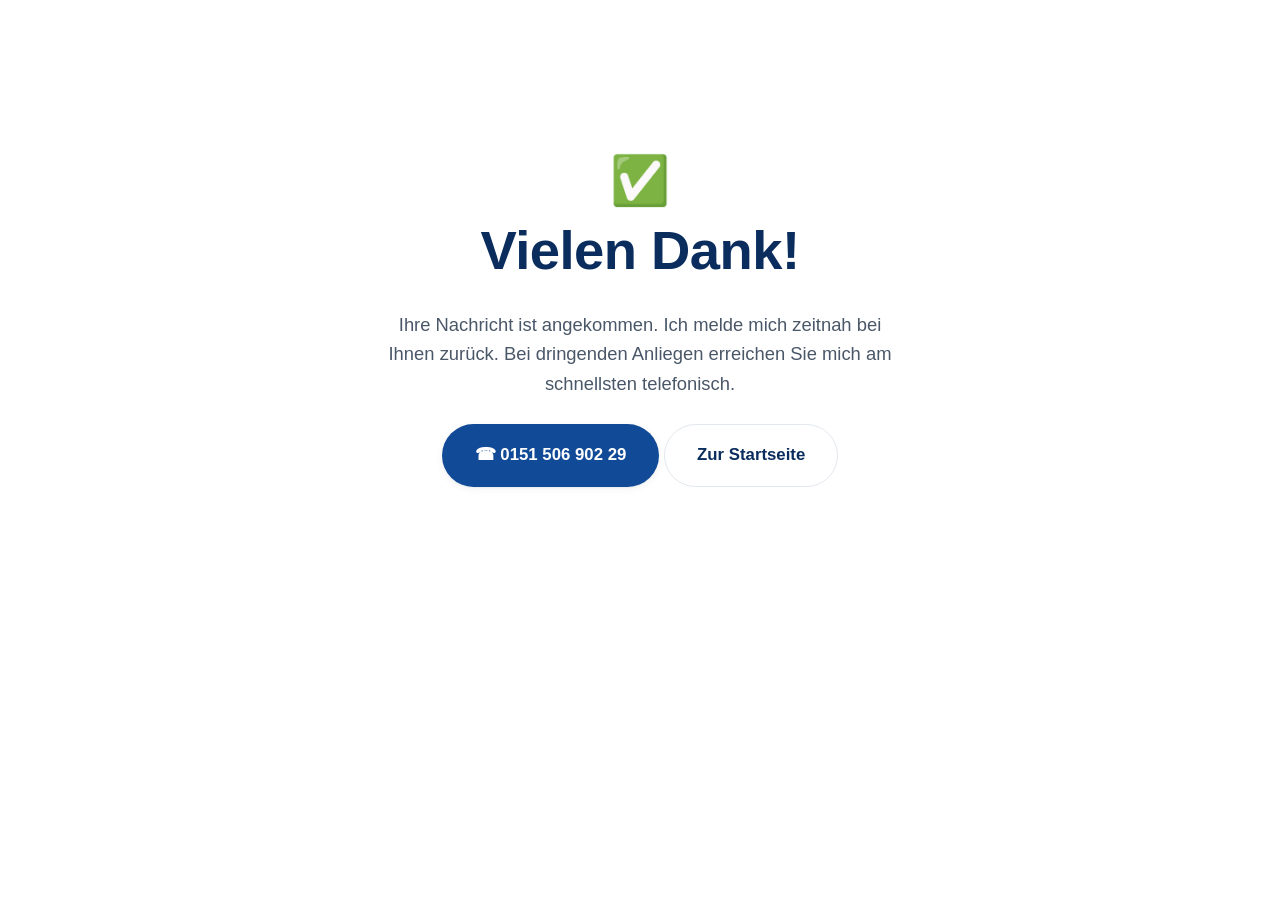
==== danke.html @ 42484879 "Neue Website Burger Sicherheitstechnik (statisch, Strato-ready) - Startseite, Ueber uns, Leistungen," ====
<!doctype html>
<html lang="de">
<head>
  <meta charset="utf-8">
  <meta name="viewport" content="width=device-width, initial-scale=1">
  <title>Danke – Burger Sicherheitstechnik</title>
  <meta name="robots" content="noindex">
  <link rel="stylesheet" href="css/style.css">
  <link rel="icon" href="img/favicon.svg" type="image/svg+xml">
</head>
<body>
<section class="section center" style="min-height:70vh;display:grid;place-items:center;">
  <div class="wrap" style="max-width:560px;">
    <div style="font-size:3rem;">✅</div>
    <h1>Vielen Dank!</h1>
    <p class="lead" style="margin:0 auto 26px;">Ihre Nachricht ist angekommen. Ich melde mich zeitnah bei Ihnen zurück. Bei dringenden Anliegen erreichen Sie mich am schnellsten telefonisch.</p>
    <a href="tel:+4915150690229" class="btn btn--primary btn--lg">☎ 0151 506 902 29</a>
    <a href="index.html" class="btn btn--ghost btn--lg">Zur Startseite</a>
  </div>
</section>
</body>
</html>
---- css/style.css ----
/* =========================================================
   Burger Sicherheitstechnik – Design System
   Farbwelt: Blau (Logo), warmes Neutral, viel Ruhe
   Reine System-Schriften (kein Google Fonts -> DSGVO-sicher)
   ========================================================= */

:root {
  /* Marke */
  --blue-900: #0a2d5e;
  --blue-800: #0d3a78;
  --blue-700: #114a97;   /* Primär, nah am Logo-Blau */
  --blue-600: #1a5bb8;
  --blue-100: #e7effa;
  --blue-050: #f4f8fd;

  --ink: #16202e;        /* Fließtext */
  --ink-soft: #4a5768;   /* Sekundärtext */
  --line: #e3e8ef;       /* Trennlinien */
  --bg: #ffffff;
  --bg-soft: #f6f8fb;

  --white: #ffffff;
  --amber: #f5a623;      /* Akzent für CTA-Aufmerksamkeit (sparsam) */

  --radius: 14px;
  --radius-sm: 10px;
  --shadow-sm: 0 1px 2px rgba(16, 32, 54, .06), 0 2px 8px rgba(16, 32, 54, .05);
  --shadow-md: 0 8px 30px rgba(16, 32, 54, .10);

  --wrap: 1160px;
  --font: -apple-system, BlinkMacSystemFont, "Segoe UI", Roboto, "Helvetica Neue", Arial, sans-serif;

  --ease: cubic-bezier(.22, .61, .36, 1);
}

/* ---------- Reset / Basis ---------- */
* { box-sizing: border-box; }
html { scroll-behavior: smooth; -webkit-text-size-adjust: 100%; }
body {
  margin: 0;
  font-family: var(--font);
  color: var(--ink);
  background: var(--bg);
  line-height: 1.6;
  font-size: 17px;
  -webkit-font-smoothing: antialiased;
}
img { max-width: 100%; display: block; }
a { color: var(--blue-700); text-decoration: none; }
h1, h2, h3 { line-height: 1.15; color: var(--blue-900); font-weight: 700; letter-spacing: -.01em; }
h1 { font-size: clamp(2.1rem, 5vw, 3.4rem); margin: 0 0 .5em; }
h2 { font-size: clamp(1.6rem, 3.4vw, 2.4rem); margin: 0 0 .6em; }
h3 { font-size: 1.2rem; margin: 0 0 .4em; }
p { margin: 0 0 1em; }

.wrap { width: 100%; max-width: var(--wrap); margin: 0 auto; padding: 0 24px; }
.section { padding: clamp(56px, 8vw, 104px) 0; }
.section--soft { background: var(--bg-soft); }
.section--blue { background: linear-gradient(160deg, var(--blue-800), var(--blue-900)); color: #dfe8f5; }
.section--blue h2 { color: #fff; }

.eyebrow {
  display: inline-block;
  font-size: .78rem; font-weight: 700; letter-spacing: .14em;
  text-transform: uppercase; color: var(--blue-600);
  margin-bottom: 14px;
}
.section--blue .eyebrow { color: #7fb0ee; }
.lead { font-size: 1.15rem; color: var(--ink-soft); max-width: 60ch; }
.center { text-align: center; }
.center .lead { margin-left: auto; margin-right: auto; }

/* ---------- Buttons ---------- */
.btn {
  display: inline-flex; align-items: center; gap: .55em;
  font-weight: 600; font-size: 1rem;
  padding: 14px 26px; border-radius: 999px;
  border: 1px solid transparent; cursor: pointer;
  transition: transform .15s var(--ease), background .2s, box-shadow .2s;
  white-space: nowrap;
}
.btn:hover { transform: translateY(-2px); }
.btn--primary { background: var(--blue-700); color: #fff; box-shadow: var(--shadow-sm); }
.btn--primary:hover { background: var(--blue-800); box-shadow: var(--shadow-md); }
.btn--ghost { background: transparent; color: var(--blue-900); border-color: var(--line); }
.btn--ghost:hover { border-color: var(--blue-600); color: var(--blue-700); }
.btn--white { background: #fff; color: var(--blue-800); }
.btn--white:hover { background: #eef4fc; }
.btn--lg { padding: 17px 32px; font-size: 1.05rem; }

/* ---------- Header ---------- */
.header {
  position: sticky; top: 0; z-index: 50;
  background: rgba(255,255,255,.9);
  backdrop-filter: saturate(180%) blur(10px);
  border-bottom: 1px solid var(--line);
}
.header__inner {
  display: flex; align-items: center; gap: 24px;
  height: 74px;
}
.brand { display: flex; align-items: center; gap: 12px; font-weight: 800; color: var(--blue-900); font-size: 1.05rem; letter-spacing: -.01em; }
.brand__mark {
  width: 38px; height: 38px; border-radius: 9px;
  background: var(--blue-700); color: #fff;
  display: grid; place-items: center; font-size: 1.1rem;
  flex: none;
}
.brand small { display: block; font-weight: 600; font-size: .66rem; letter-spacing: .12em; color: var(--blue-600); text-transform: uppercase; }

.nav { display: flex; align-items: center; gap: 4px; margin-left: auto; }
.nav a {
  color: var(--ink); font-weight: 500; font-size: .98rem;
  padding: 9px 14px; border-radius: 8px;
  transition: background .15s, color .15s;
}
.nav a:hover { background: var(--blue-050); color: var(--blue-700); }

.header__cta { display: flex; align-items: center; gap: 14px; }
.phone {
  display: inline-flex; align-items: center; gap: 9px;
  font-weight: 700; color: var(--blue-900); white-space: nowrap;
}
.phone span { font-size: .72rem; font-weight: 600; color: var(--ink-soft); display: block; }
.phone__ico { width: 34px; height: 34px; border-radius: 50%; background: var(--blue-100); color: var(--blue-700); display: grid; place-items: center; flex: none; }

.burger { display: none; background: none; border: 0; padding: 8px; cursor: pointer; }
.burger span { display: block; width: 24px; height: 2px; background: var(--blue-900); margin: 5px 0; transition: .25s; }

/* ---------- Hero ---------- */
.hero { position: relative; overflow: hidden; background: var(--blue-900); color: #fff; }
.hero::before {
  content: ""; position: absolute; inset: 0;
  background:
    radial-gradient(900px 500px at 78% 20%, rgba(26,91,184,.55), transparent 60%),
    linear-gradient(160deg, #0d3a78 0%, #0a2d5e 60%, #081f42 100%);
}
.hero__inner { position: relative; display: grid; grid-template-columns: 1.05fr .95fr; gap: 48px; align-items: center; padding: clamp(56px, 8vw, 96px) 0; }
.hero h1 { color: #fff; }
.hero__lead { font-size: 1.2rem; color: #cfdcf0; max-width: 46ch; margin-bottom: 30px; }
.hero__actions { display: flex; gap: 14px; flex-wrap: wrap; }
.hero__trust { margin-top: 30px; display: flex; gap: 26px; flex-wrap: wrap; color: #b7c8e2; font-size: .92rem; }
.hero__trust b { color: #fff; display: block; font-size: 1.3rem; }
.hero__visual {
  aspect-ratio: 4/3; border-radius: 18px; background: rgba(255,255,255,.06);
  border: 1px solid rgba(255,255,255,.14);
  display: grid; place-items: center; color: #9fb6d8; text-align: center; padding: 24px;
  box-shadow: var(--shadow-md);
}

/* ---------- Leistungen Grid ---------- */
.grid { display: grid; gap: 20px; }
.grid--3 { grid-template-columns: repeat(3, 1fr); }
.grid--4 { grid-template-columns: repeat(4, 1fr); }

.card {
  background: #fff; border: 1px solid var(--line); border-radius: var(--radius);
  padding: 26px; transition: transform .18s var(--ease), box-shadow .2s, border-color .2s;
}
.card:hover { transform: translateY(-4px); box-shadow: var(--shadow-md); border-color: var(--blue-100); }
.card__ico {
  width: 48px; height: 48px; border-radius: 12px; margin-bottom: 16px;
  background: var(--blue-100); color: var(--blue-700);
  display: grid; place-items: center; font-size: 1.4rem;
}
.card p { color: var(--ink-soft); margin: 0; font-size: .97rem; }

/* ---------- Ablauf (Schritte) ---------- */
.steps { display: grid; grid-template-columns: repeat(4, 1fr); gap: 22px; counter-reset: step; }
.step { position: relative; padding-top: 8px; }
.step__num {
  width: 40px; height: 40px; border-radius: 50%; background: rgba(255,255,255,.12);
  color: #fff; display: grid; place-items: center; font-weight: 700; margin-bottom: 14px;
  border: 1px solid rgba(255,255,255,.2);
}
.step h3 { color: #fff; }
.step p { color: #c3d3ea; font-size: .95rem; margin: 0; }

/* ---------- Split (Über uns) ---------- */
.split { display: grid; grid-template-columns: 1fr 1fr; gap: 48px; align-items: center; }
.split__media { aspect-ratio: 5/4; border-radius: 18px; background: var(--blue-050); border: 1px solid var(--line); display: grid; place-items: center; color: var(--ink-soft); text-align: center; padding: 20px; }
.ul-check { list-style: none; padding: 0; margin: 18px 0 0; }
.ul-check li { padding: 8px 0 8px 32px; position: relative; }
.ul-check li::before { content: "✓"; position: absolute; left: 0; top: 8px; width: 22px; height: 22px; border-radius: 50%; background: var(--blue-100); color: var(--blue-700); display: grid; place-items: center; font-size: .8rem; font-weight: 700; }

/* ---------- FAQ ---------- */
.faq { max-width: 760px; margin: 0 auto; }
.faq details { border: 1px solid var(--line); border-radius: var(--radius-sm); padding: 4px 20px; margin-bottom: 12px; background: #fff; }
.faq summary { cursor: pointer; font-weight: 600; padding: 16px 0; list-style: none; display: flex; justify-content: space-between; align-items: center; color: var(--blue-900); }
.faq summary::-webkit-details-marker { display: none; }
.faq summary::after { content: "+"; font-size: 1.4rem; color: var(--blue-600); font-weight: 400; }
.faq details[open] summary::after { content: "–"; }
.faq details p { color: var(--ink-soft); margin: 0 0 16px; }

/* ---------- CTA Band ---------- */
.cta-band { text-align: center; }
.cta-band .btn { margin: 6px; }

/* ---------- Footer ---------- */
.footer { background: var(--blue-900); color: #b9c8e0; padding: 64px 0 28px; font-size: .95rem; }
.footer a { color: #cdd9ee; }
.footer a:hover { color: #fff; }
.footer__grid { display: grid; grid-template-columns: 1.4fr 1fr 1fr; gap: 40px; }
.footer h4 { color: #fff; font-size: .95rem; text-transform: uppercase; letter-spacing: .1em; margin: 0 0 16px; }
.footer ul { list-style: none; padding: 0; margin: 0; }
.footer li { margin-bottom: 9px; }
.footer__brand { display: flex; align-items: center; gap: 12px; margin-bottom: 16px; color: #fff; font-weight: 800; }
.footer__bar { border-top: 1px solid rgba(255,255,255,.12); margin-top: 44px; padding-top: 22px; display: flex; justify-content: space-between; flex-wrap: wrap; gap: 12px; font-size: .88rem; color: #8ea3c4; }
.footer__bar a { color: #8ea3c4; }

/* ---------- Reveal (funktioniert IMMER, endet sichtbar) ---------- */
.reveal { opacity: 0; transform: translateY(18px); transition: opacity .6s var(--ease), transform .6s var(--ease); }
.reveal.is-in { opacity: 1; transform: none; }
@media (prefers-reduced-motion: reduce) { .reveal { opacity: 1; transform: none; transition: none; } }

/* ---------- Mobile ---------- */
@media (max-width: 900px) {
  .hero__inner, .split { grid-template-columns: 1fr; }
  .hero__visual { order: -1; }
  .grid--3, .grid--4, .steps { grid-template-columns: 1fr 1fr; }
  .footer__grid { grid-template-columns: 1fr 1fr; }
}
@media (max-width: 720px) {
  .nav, .header__cta .phone span { display: none; }
  .burger { display: block; }
  .nav {
    position: fixed; inset: 74px 0 auto 0; flex-direction: column; align-items: stretch;
    background: #fff; border-bottom: 1px solid var(--line); padding: 12px 16px;
    box-shadow: var(--shadow-md); gap: 2px; transform: translateY(-140%); transition: transform .3s var(--ease);
  }
  .nav.is-open { display: flex; transform: none; }
  .nav a { padding: 14px; font-size: 1.05rem; }
  .grid--3, .grid--4, .steps, .footer__grid { grid-template-columns: 1fr; }
  body { font-size: 16px; }
}
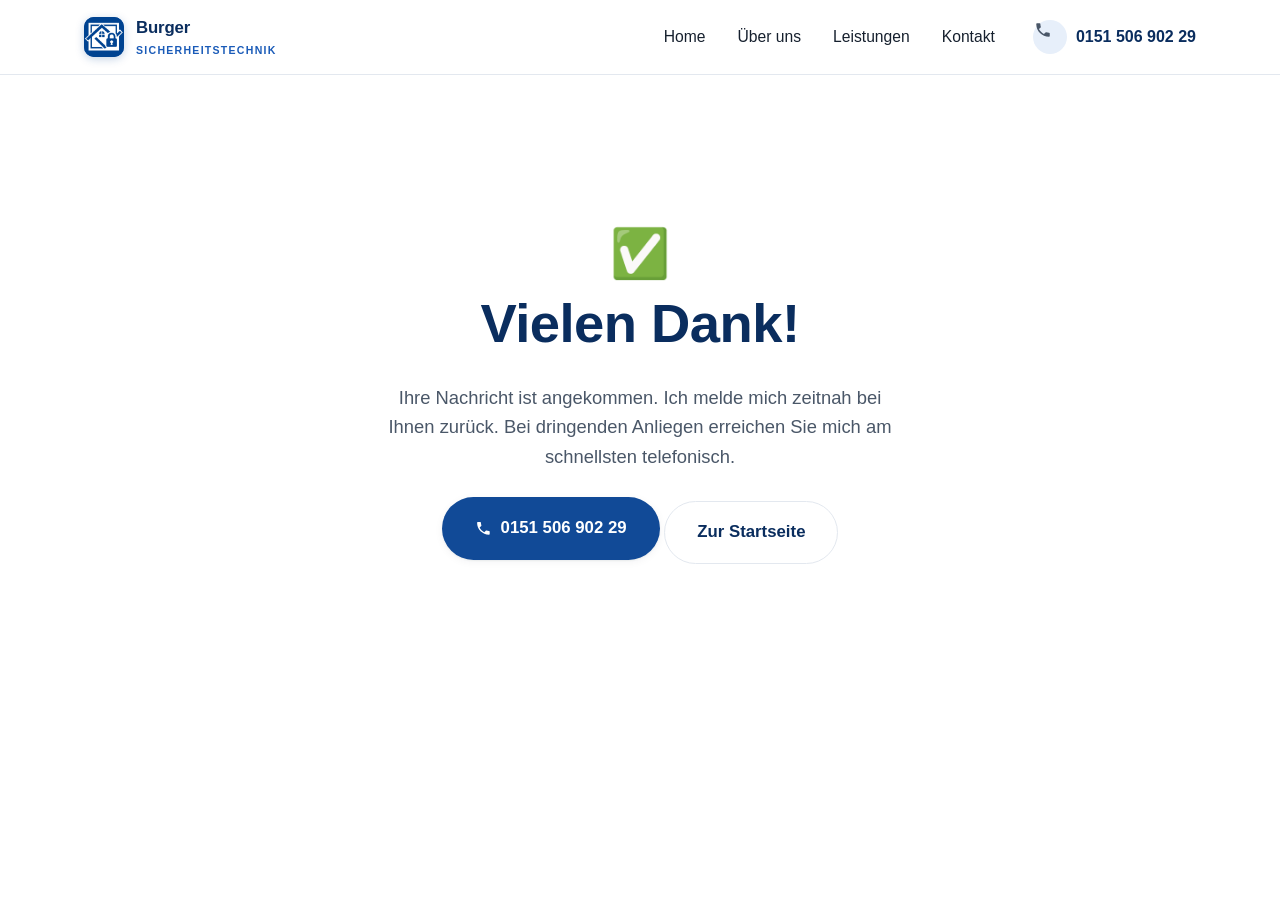
==== commit 1b379ee1: "Website-Überarbeitung: Full-Bleed-Hero mit Slideshow, echte Produktbilder, Logo & Icons - Hero: voll" ====
--- a/danke.html
+++ b/danke.html
@@ -9,14 +9,33 @@
   <link rel="icon" href="img/favicon.svg" type="image/svg+xml">
 </head>
 <body>
+
+<header class="header">
+  <div class="wrap header__inner">
+    <a href="index.html" class="brand"><span class="brand__mark"><img src="img/logo/logo-cropped.jpg" alt="" width="40" height="40"></span><span>Burger<small>Sicherheitstechnik</small></span></a>
+    <nav class="nav" id="nav">
+      <a href="index.html">Home</a>
+      <a href="ueber-uns.html">Über uns</a>
+      <a href="leistungen.html">Leistungen</a>
+      <a href="kontakt.html">Kontakt</a>
+    </nav>
+    <div class="header__cta">
+      <a href="tel:+4915150690229" class="phone"><span class="phone__ico"><svg viewBox="0 0 24 24" width="1em" height="1em" fill="currentColor" aria-hidden="true" style="vertical-align:-.14em"><path d="M6.6 10.8c1.4 2.8 3.8 5.1 6.6 6.6l2.2-2.2c.3-.3.7-.4 1-.2 1.1.4 2.3.6 3.6.6.6 0 1 .4 1 1V20c0 .6-.4 1-1 1C10.6 21 3 13.4 3 4c0-.6.4-1 1-1h3.5c.6 0 1 .4 1 1 0 1.2.2 2.4.6 3.6.1.4 0 .8-.2 1L6.6 10.8z"/></svg></span><span style="color:var(--blue-900);font-size:1rem;">0151 506 902 29</span></a>
+      <button class="burger" id="burger" aria-label="Menü öffnen" aria-expanded="false"><span></span><span></span><span></span></button>
+    </div>
+  </div>
+</header>
+
 <section class="section center" style="min-height:70vh;display:grid;place-items:center;">
   <div class="wrap" style="max-width:560px;">
     <div style="font-size:3rem;">✅</div>
     <h1>Vielen Dank!</h1>
     <p class="lead" style="margin:0 auto 26px;">Ihre Nachricht ist angekommen. Ich melde mich zeitnah bei Ihnen zurück. Bei dringenden Anliegen erreichen Sie mich am schnellsten telefonisch.</p>
-    <a href="tel:+4915150690229" class="btn btn--primary btn--lg">☎ 0151 506 902 29</a>
+    <a href="tel:+4915150690229" class="btn btn--primary btn--lg"><svg viewBox="0 0 24 24" width="1em" height="1em" fill="currentColor" aria-hidden="true" style="vertical-align:-.14em"><path d="M6.6 10.8c1.4 2.8 3.8 5.1 6.6 6.6l2.2-2.2c.3-.3.7-.4 1-.2 1.1.4 2.3.6 3.6.6.6 0 1 .4 1 1V20c0 .6-.4 1-1 1C10.6 21 3 13.4 3 4c0-.6.4-1 1-1h3.5c.6 0 1 .4 1 1 0 1.2.2 2.4.6 3.6.1.4 0 .8-.2 1L6.6 10.8z"/></svg>0151 506 902 29</a>
     <a href="index.html" class="btn btn--ghost btn--lg">Zur Startseite</a>
   </div>
 </section>
+
+<script src="js/main.js"></script>
 </body>
 </html>
--- a/css/style.css
+++ b/css/style.css
@@ -94,18 +94,29 @@
   background: rgba(255,255,255,.9);
   backdrop-filter: saturate(180%) blur(10px);
   border-bottom: 1px solid var(--line);
+  transition: box-shadow .3s var(--ease), background .3s var(--ease);
+}
+.header.is-scrolled {
+  background: rgba(255,255,255,.96);
+  box-shadow: 0 6px 24px rgba(16, 32, 54, .08);
 }
 .header__inner {
   display: flex; align-items: center; gap: 24px;
   height: 74px;
-}
+  transition: height .3s var(--ease);
+}
+.header.is-scrolled .header__inner { height: 64px; }
 .brand { display: flex; align-items: center; gap: 12px; font-weight: 800; color: var(--blue-900); font-size: 1.05rem; letter-spacing: -.01em; }
 .brand__mark {
-  width: 38px; height: 38px; border-radius: 9px;
+  width: 40px; height: 40px; border-radius: 10px;
   background: var(--blue-700); color: #fff;
   display: grid; place-items: center; font-size: 1.1rem;
-  flex: none;
-}
+  flex: none; overflow: hidden;
+  box-shadow: 0 2px 8px rgba(17, 74, 151, .25);
+  transition: width .3s var(--ease), height .3s var(--ease);
+}
+.brand__mark img { width: 100%; height: 100%; object-fit: cover; }
+.header.is-scrolled .brand__mark { width: 36px; height: 36px; }
 .brand small { display: block; font-weight: 600; font-size: .66rem; letter-spacing: .12em; color: var(--blue-600); text-transform: uppercase; }
 
 .nav { display: flex; align-items: center; gap: 4px; margin-left: auto; }
@@ -123,6 +134,7 @@
 }
 .phone span { font-size: .72rem; font-weight: 600; color: var(--ink-soft); display: block; }
 .phone__ico { width: 34px; height: 34px; border-radius: 50%; background: var(--blue-100); color: var(--blue-700); display: grid; place-items: center; flex: none; }
+.phone__ico svg { width: 18px; height: 18px; display: block; transform: translate(1px, 1px); }
 
 .burger { display: none; background: none; border: 0; padding: 8px; cursor: pointer; }
 .burger span { display: block; width: 24px; height: 2px; background: var(--blue-900); margin: 5px 0; transition: .25s; }
@@ -211,7 +223,20 @@
 /* ---------- Reveal (funktioniert IMMER, endet sichtbar) ---------- */
 .reveal { opacity: 0; transform: translateY(18px); transition: opacity .6s var(--ease), transform .6s var(--ease); }
 .reveal.is-in { opacity: 1; transform: none; }
-@media (prefers-reduced-motion: reduce) { .reveal { opacity: 1; transform: none; transition: none; } }
+
+/* Gestaffelte Reveal-Animation für Karten-Grids (Kinder nacheinander) */
+.reveal-grid > * { opacity: 0; transform: translateY(20px); transition: opacity .6s var(--ease), transform .6s var(--ease); }
+.reveal-grid.is-in > * { opacity: 1; transform: none; }
+.reveal-grid.is-in > *:nth-child(2) { transition-delay: .07s; }
+.reveal-grid.is-in > *:nth-child(3) { transition-delay: .14s; }
+.reveal-grid.is-in > *:nth-child(4) { transition-delay: .21s; }
+.reveal-grid.is-in > *:nth-child(5) { transition-delay: .28s; }
+.reveal-grid.is-in > *:nth-child(6) { transition-delay: .35s; }
+.reveal-grid.is-in > *:nth-child(7) { transition-delay: .42s; }
+
+@media (prefers-reduced-motion: reduce) {
+  .reveal, .reveal-grid > * { opacity: 1; transform: none; transition: none; }
+}
 
 /* ---------- Mobile ---------- */
 @media (max-width: 900px) {
@@ -233,3 +258,238 @@
   .grid--3, .grid--4, .steps, .footer__grid { grid-template-columns: 1fr; }
   body { font-size: 16px; }
 }
+
+/* =========================================================
+   HERO-SLIDESHOW  (Vollbild, Ken-Burns + sanftes Crossfade)
+   ========================================================= */
+.hero-slider {
+  position: relative; overflow: hidden;
+  height: min(86vh, 760px); min-height: 500px;
+  background: var(--blue-900);
+}
+.hero-slider__track { position: absolute; inset: 0; }
+.hero-slider__slide {
+  position: absolute; inset: 0;
+  background-size: cover; background-position: center;
+  opacity: 0; transform: scale(1.08);
+  transition: opacity 1.2s var(--ease);
+  will-change: opacity, transform;
+}
+.hero-slider__slide.is-active {
+  opacity: 1;
+  animation: kenburns 8s var(--ease) forwards;
+}
+@keyframes kenburns { from { transform: scale(1.08); } to { transform: scale(1); } }
+
+/* Scrim: oben leicht, unten kräftiger -> Text unten immer lesbar */
+.hero-slider__scrim {
+  position: absolute; inset: 0; z-index: 1;
+  background:
+    linear-gradient(180deg, rgba(8,25,55,.24) 0%, rgba(8,25,55,.10) 45%, rgba(8,25,55,.40) 100%),
+    linear-gradient(90deg, rgba(8,25,55,.22) 0%, rgba(8,25,55,0) 42%, rgba(8,25,55,.30) 100%);
+}
+.hero-slider__inner {
+  position: relative; z-index: 2; height: 100%;
+  display: flex; align-items: flex-end;
+  padding-bottom: clamp(40px, 6vw, 76px);
+  padding-top: clamp(24px, 5vw, 48px);
+}
+.hero-slider__content {
+  max-width: 620px; color: #fff;
+  padding: clamp(26px, 3vw, 44px);
+  border-radius: 22px;
+  background: linear-gradient(135deg, rgba(9,24,48,.64), rgba(9,24,48,.44));
+  -webkit-backdrop-filter: blur(10px) saturate(120%);
+  backdrop-filter: blur(10px) saturate(120%);
+  border: 1px solid rgba(255,255,255,.10);
+  box-shadow: 0 24px 60px rgba(0,0,0,.30);
+}
+.hero-slider__content h1 { color: #fff; }
+.hero-slider__content .hero__lead { color: #eaf1fb; }
+
+/* Navigations-Punkte */
+.hero-slider__dots {
+  position: absolute; z-index: 3; left: 0; right: 0; bottom: 20px;
+  display: flex; gap: 10px; justify-content: center;
+}
+.hero-slider__dots button {
+  width: 34px; height: 4px; border-radius: 999px; border: 0; padding: 0;
+  background: rgba(255,255,255,.4); cursor: pointer;
+  transition: background .3s, transform .3s;
+}
+.hero-slider__dots button:hover { background: rgba(255,255,255,.7); }
+.hero-slider__dots button.is-active { background: #fff; }
+
+/* Einheitliches Marken-Logo rechts (liegt über allen Slides, wie Slide 1) */
+.hero-slider__brand {
+  position: absolute; z-index: 2; top: 24%;
+  right: clamp(24px, 5vw, 72px);
+  display: flex; align-items: center; gap: 16px;
+  pointer-events: none;
+}
+.hero-slider__brand img {
+  width: clamp(58px, 6.5vw, 86px); height: auto; border-radius: 15px;
+  box-shadow: 0 8px 24px rgba(0,0,0,.32);
+}
+.hero-slider__brand .wm { line-height: 1; text-shadow: 0 2px 12px rgba(0,0,0,.55); }
+.hero-slider__brand .wm b {
+  display: block; color: #fff; font-weight: 800;
+  font-size: clamp(1.7rem, 3vw, 2.5rem); letter-spacing: .02em;
+}
+.hero-slider__brand .wm i {
+  display: block; font-style: normal; color: #cfe0f6;
+  font-size: clamp(.62rem, .95vw, .8rem); font-weight: 600;
+  letter-spacing: .26em; margin-top: .4em;
+}
+@media (max-width: 900px) { .hero-slider__brand { display: none; } }
+
+/* =========================================================
+   HERO-SPLIT  (Text links im blauen Kasten, Slides klar rechts)
+   ========================================================= */
+.hero-split {
+  background: var(--bg); padding: clamp(20px, 3vw, 40px) 0;
+  min-height: calc(100svh - 74px);
+  display: flex; align-items: stretch;
+}
+.hero-split__inner {
+  width: 100%;
+  display: grid; grid-template-columns: 1fr 1.08fr;
+  gap: clamp(18px, 2.4vw, 32px); align-items: stretch;
+}
+.hero-split__text {
+  background: linear-gradient(160deg, var(--blue-800), var(--blue-900));
+  color: #fff; border-radius: 24px;
+  padding: clamp(30px, 4vw, 56px);
+  box-shadow: var(--shadow-md);
+  position: relative; overflow: hidden;
+}
+.hero-split__text::before {
+  content: ""; position: absolute; inset: 0; pointer-events: none;
+  background: radial-gradient(600px 380px at 88% 8%, rgba(26,91,184,.45), transparent 62%);
+}
+.hero-split__text > * { position: relative; }
+.hero-split__text h1 { color: #fff; }
+.hero-split__text .eyebrow { color: #9cc2f0; }
+.hero-split__text .hero__lead { color: #cfe0f6; max-width: none; }
+.hero-split__text .hero__trust { color: #b7c8e2; }
+.hero-split__text .hero__trust b { color: #fff; }
+
+.hero-split__media {
+  position: relative; min-height: 380px;
+  border-radius: 24px; overflow: hidden;
+  box-shadow: var(--shadow-md); background: var(--blue-900);
+}
+.hero-split__media .hero-slider {
+  position: absolute; inset: 0; height: 100%; min-height: 0;
+}
+/* dezenter Verlauf unten, damit die weißen Punkte immer sichtbar sind */
+.hero-split__media::after {
+  content: ""; position: absolute; left: 0; right: 0; bottom: 0; height: 90px;
+  background: linear-gradient(transparent, rgba(8,25,55,.42)); pointer-events: none; z-index: 1;
+}
+.hero-split__media .hero-slider__dots { z-index: 2; }
+
+@media (max-width: 900px) {
+  .hero-split { min-height: 0; display: block; }
+  .hero-split__inner { grid-template-columns: 1fr; }
+  .hero-split__media { aspect-ratio: 16 / 11; min-height: 0; }
+}
+
+/* =========================================================
+   HERO – Full-Bleed Bild-Band oben + blauer Balken darunter
+   ========================================================= */
+.hero-band {
+  position: relative; width: 100%;
+  height: clamp(420px, 62vh, 660px);
+  overflow: hidden; background: var(--blue-900);
+}
+.hero-band .hero-slider {
+  position: absolute; inset: 0; height: 100%; min-height: 0;
+}
+/* weicher Übergang ins blaue Band unten */
+.hero-band::after {
+  content: ""; position: absolute; left: 0; right: 0; bottom: 0; height: 130px;
+  background: linear-gradient(transparent, rgba(10,45,94,.60)); pointer-events: none; z-index: 1;
+}
+.hero-band .hero-slider__dots { z-index: 2; bottom: 18px; }
+
+.hero-bar {
+  background: linear-gradient(160deg, var(--blue-800), var(--blue-900));
+  color: #fff; position: relative; overflow: hidden;
+}
+.hero-bar::before {
+  content: ""; position: absolute; inset: 0; pointer-events: none;
+  background: radial-gradient(720px 360px at 82% -10%, rgba(26,91,184,.40), transparent 60%);
+}
+.hero-bar__inner {
+  position: relative;
+  display: grid; grid-template-columns: 1.35fr auto;
+  gap: clamp(24px, 4vw, 56px); align-items: center;
+  padding-top: clamp(36px, 5vw, 62px); padding-bottom: clamp(36px, 5vw, 62px);
+}
+.hero-bar__main .eyebrow { color: #9cc2f0; }
+.hero-bar__main h1 { color: #fff; margin: 0 0 .45em; }
+.hero-bar__lead { color: #cfe0f6; font-size: 1.16rem; max-width: 56ch; margin: 0; }
+.hero-bar__side { display: flex; flex-direction: column; gap: 14px; align-items: stretch; }
+.hero-bar__side .btn { justify-content: center; }
+.hero-bar__trust {
+  display: flex; gap: 30px; flex-wrap: wrap; margin-top: 26px;
+  color: #b7c8e2; font-size: .92rem;
+}
+.hero-bar__trust b { color: #fff; display: block; font-size: 1.25rem; }
+
+@media (max-width: 820px) {
+  .hero-band { height: clamp(300px, 46vh, 460px); }
+  .hero-bar__inner { grid-template-columns: 1fr; gap: 24px; }
+  .hero-bar__side { align-items: stretch; }
+}
+
+/* =========================================================
+   PRODUKT-KARTEN mit echtem Foto
+   ========================================================= */
+.pcard {
+  background: #fff; border: 1px solid var(--line); border-radius: var(--radius);
+  overflow: hidden; display: flex; flex-direction: column;
+  transition: transform .22s var(--ease), box-shadow .25s, border-color .25s;
+}
+.pcard:hover { transform: translateY(-6px); box-shadow: var(--shadow-md); border-color: var(--blue-100); }
+.pcard__media {
+  position: relative; aspect-ratio: 3 / 2; overflow: hidden; background: var(--blue-050);
+}
+.pcard__media img {
+  width: 100%; height: 100%; object-fit: cover;
+  transition: transform .6s var(--ease);
+}
+.pcard:hover .pcard__media img { transform: scale(1.06); }
+.pcard__badge {
+  position: absolute; top: 12px; left: 12px; z-index: 2;
+  width: 40px; height: 40px; border-radius: 11px;
+  background: rgba(255,255,255,.92); backdrop-filter: blur(4px);
+  display: grid; place-items: center; font-size: 1.25rem;
+  box-shadow: var(--shadow-sm);
+}
+.pcard__body { padding: 22px 24px 26px; display: flex; flex-direction: column; flex: 1; }
+.pcard__body h3 { margin-bottom: .35em; }
+.pcard__body p { color: var(--ink-soft); margin: 0; font-size: .97rem; }
+
+/* Bild-Media im Split (Über-uns / Teaser) */
+.split__media.has-img { padding: 0; overflow: hidden; background: var(--blue-050); }
+.split__media.has-img img { width: 100%; height: 100%; object-fit: cover; }
+
+/* =========================================================
+   MOBILE-ANPASSUNGEN für neue Komponenten
+   ========================================================= */
+@media (max-width: 900px) {
+  .hero-slider { height: auto; min-height: 0; }
+  .hero-slider__slide { position: absolute; }
+  .hero-slider { min-height: 78vh; }
+}
+@media (max-width: 720px) {
+  .hero-slider { min-height: 82vh; }
+  .hero-slider__content .hero__lead { max-width: none; }
+}
+@media (prefers-reduced-motion: reduce) {
+  .hero-slider__slide { transition: opacity .3s linear; transform: none; }
+  .hero-slider__slide.is-active { animation: none; transform: none; }
+  .pcard:hover .pcard__media img { transform: none; }
+}
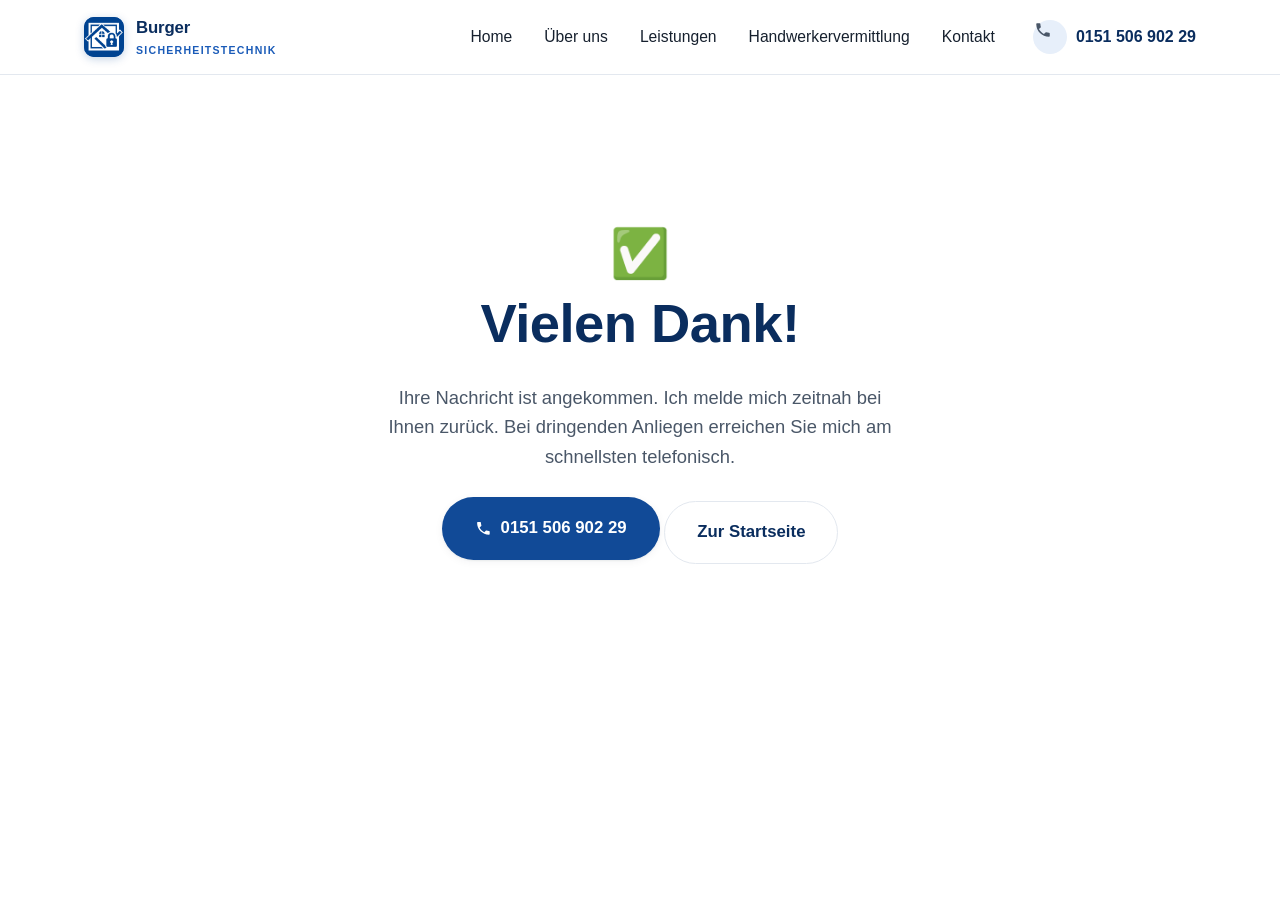
==== commit da0fadb9: "Neuer Bereich Handwerkervermittlung + Anfrageformular - Neue Seite handwerkervermittlung.html (Tagli" ====
--- a/danke.html
+++ b/danke.html
@@ -17,6 +17,7 @@
       <a href="index.html">Home</a>
       <a href="ueber-uns.html">Über uns</a>
       <a href="leistungen.html">Leistungen</a>
+      <a href="handwerkervermittlung.html">Handwerkervermittlung</a>
       <a href="kontakt.html">Kontakt</a>
     </nav>
     <div class="header__cta">
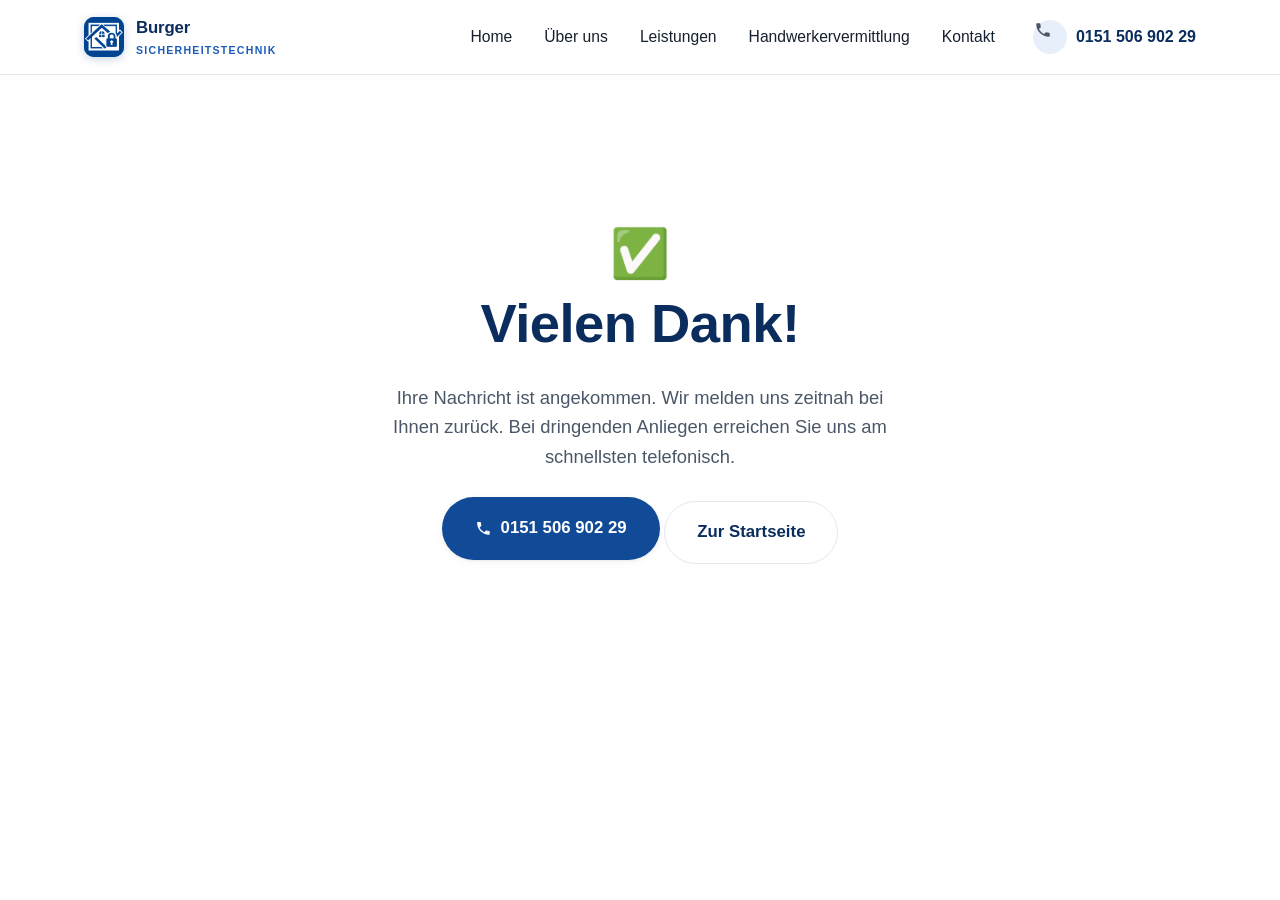
==== commit e663ddc4: "Firmen-Stimme durchgängig auf "wir": Über-uns, Danke-Seite, FAQ (Kundenzitate bleiben "ich") Co-Auth" ====
--- a/danke.html
+++ b/danke.html
@@ -5,7 +5,7 @@
   <meta name="viewport" content="width=device-width, initial-scale=1">
   <title>Danke – Burger Sicherheitstechnik</title>
   <meta name="robots" content="noindex">
-  <link rel="stylesheet" href="css/style.css">
+  <link rel="stylesheet" href="css/style.css?v=2">
   <link rel="icon" href="img/favicon.svg" type="image/svg+xml">
 </head>
 <body>
@@ -31,7 +31,7 @@
   <div class="wrap" style="max-width:560px;">
     <div style="font-size:3rem;">✅</div>
     <h1>Vielen Dank!</h1>
-    <p class="lead" style="margin:0 auto 26px;">Ihre Nachricht ist angekommen. Ich melde mich zeitnah bei Ihnen zurück. Bei dringenden Anliegen erreichen Sie mich am schnellsten telefonisch.</p>
+    <p class="lead" style="margin:0 auto 26px;">Ihre Nachricht ist angekommen. Wir melden uns zeitnah bei Ihnen zurück. Bei dringenden Anliegen erreichen Sie uns am schnellsten telefonisch.</p>
     <a href="tel:+4915150690229" class="btn btn--primary btn--lg"><svg viewBox="0 0 24 24" width="1em" height="1em" fill="currentColor" aria-hidden="true" style="vertical-align:-.14em"><path d="M6.6 10.8c1.4 2.8 3.8 5.1 6.6 6.6l2.2-2.2c.3-.3.7-.4 1-.2 1.1.4 2.3.6 3.6.6.6 0 1 .4 1 1V20c0 .6-.4 1-1 1C10.6 21 3 13.4 3 4c0-.6.4-1 1-1h3.5c.6 0 1 .4 1 1 0 1.2.2 2.4.6 3.6.1.4 0 .8-.2 1L6.6 10.8z"/></svg>0151 506 902 29</a>
     <a href="index.html" class="btn btn--ghost btn--lg">Zur Startseite</a>
   </div>
--- a/css/style.css
+++ b/css/style.css
@@ -280,6 +280,10 @@
   animation: kenburns 8s var(--ease) forwards;
 }
 @keyframes kenburns { from { transform: scale(1.08); } to { transform: scale(1); } }
+/* Hero-Bilder (Desktop): Querformat mit Logo */
+.hero-slider__slide--1 { background-image: url('../img/slider/slide-1.jpg'); }
+.hero-slider__slide--2 { background-image: url('../img/slider/slide-2.jpg'); }
+.hero-slider__slide--3 { background-image: url('../img/slider/slide-3.jpg'); }
 
 /* Scrim: oben leicht, unten kräftiger -> Text unten immer lesbar */
 .hero-slider__scrim {
@@ -439,7 +443,8 @@
 .hero-bar__trust b { color: #fff; display: block; font-size: 1.25rem; }
 
 @media (max-width: 820px) {
-  .hero-band { height: clamp(300px, 46vh, 460px); }
+  /* Handy: kein Hero-Bild – Seite startet direkt mit dem blauen Abschnitt */
+  .hero-band { display: none; }
   .hero-bar__inner { grid-template-columns: 1fr; gap: 24px; }
   .hero-bar__side { align-items: stretch; }
 }
@@ -482,10 +487,9 @@
 @media (max-width: 900px) {
   .hero-slider { height: auto; min-height: 0; }
   .hero-slider__slide { position: absolute; }
-  .hero-slider { min-height: 78vh; }
 }
 @media (max-width: 720px) {
-  .hero-slider { min-height: 82vh; }
+  .hero-slider { min-height: 0; }
   .hero-slider__content .hero__lead { max-width: none; }
 }
 @media (prefers-reduced-motion: reduce) {
